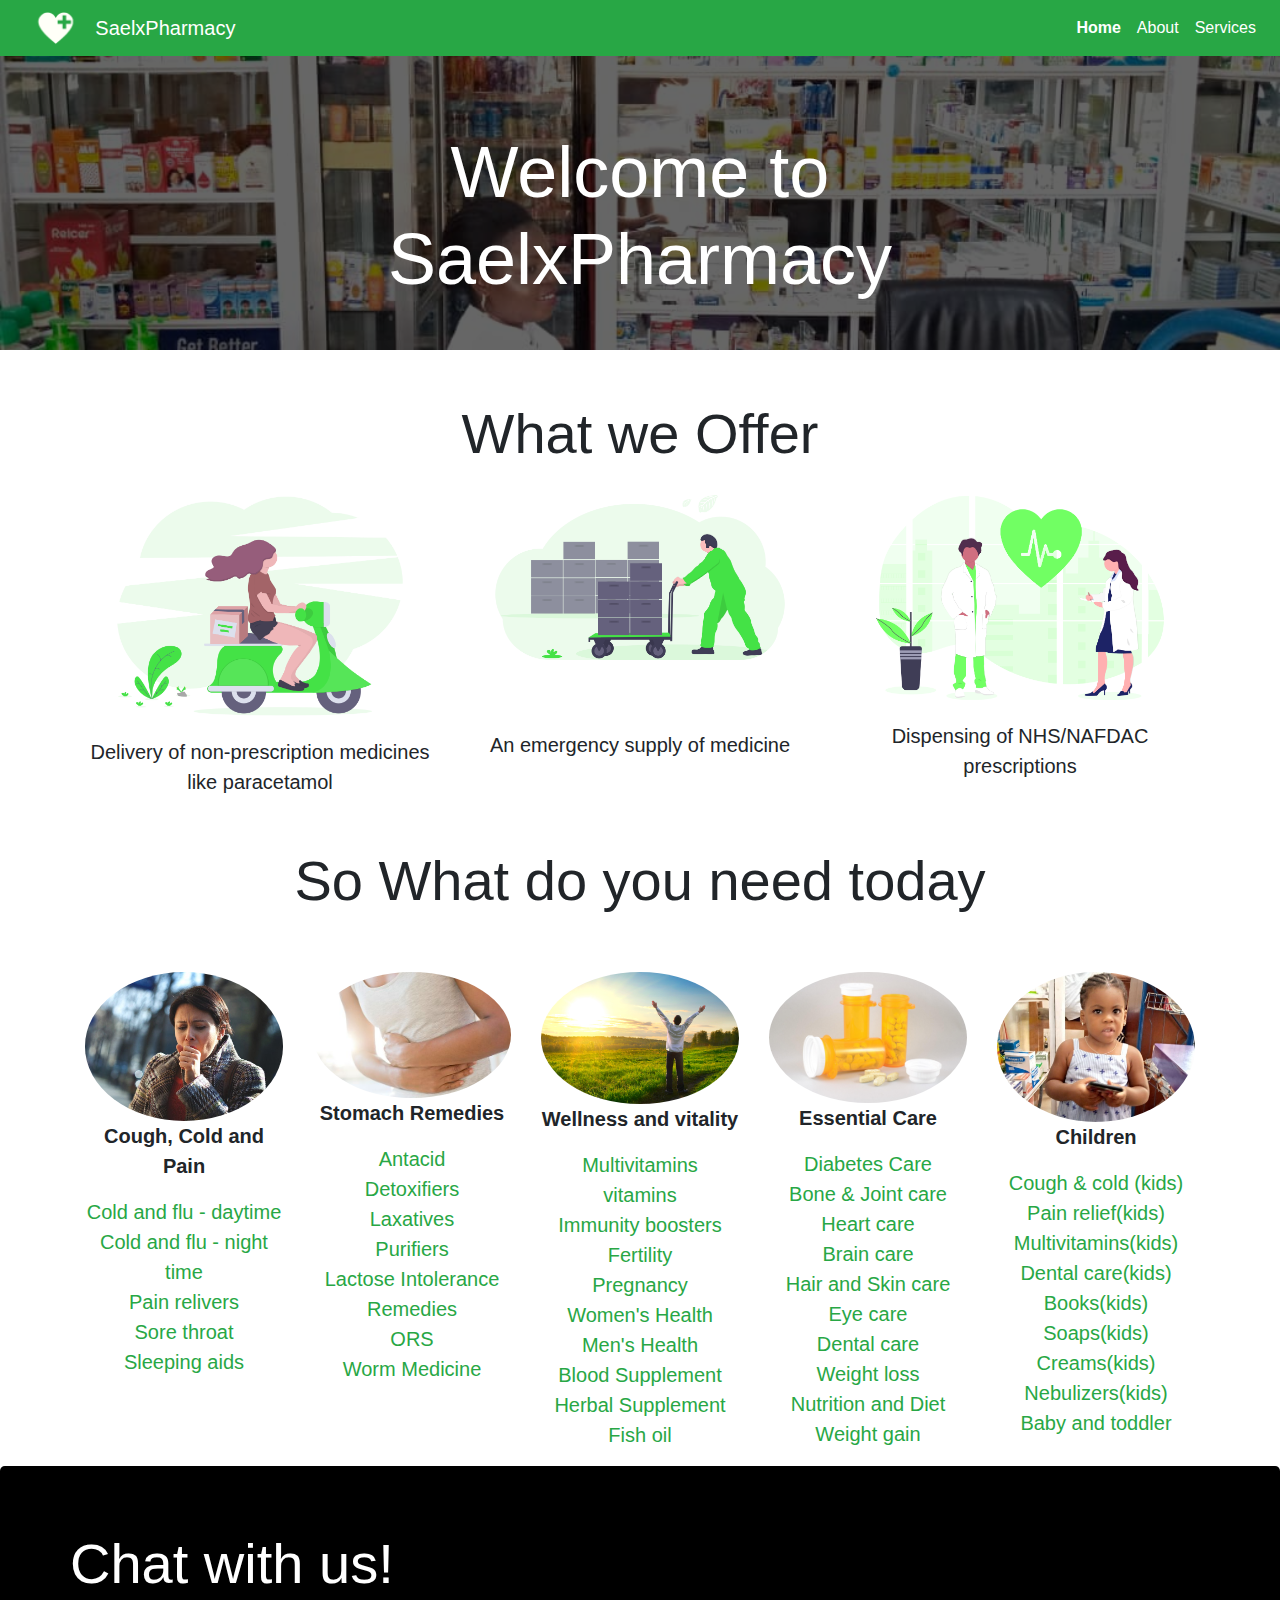
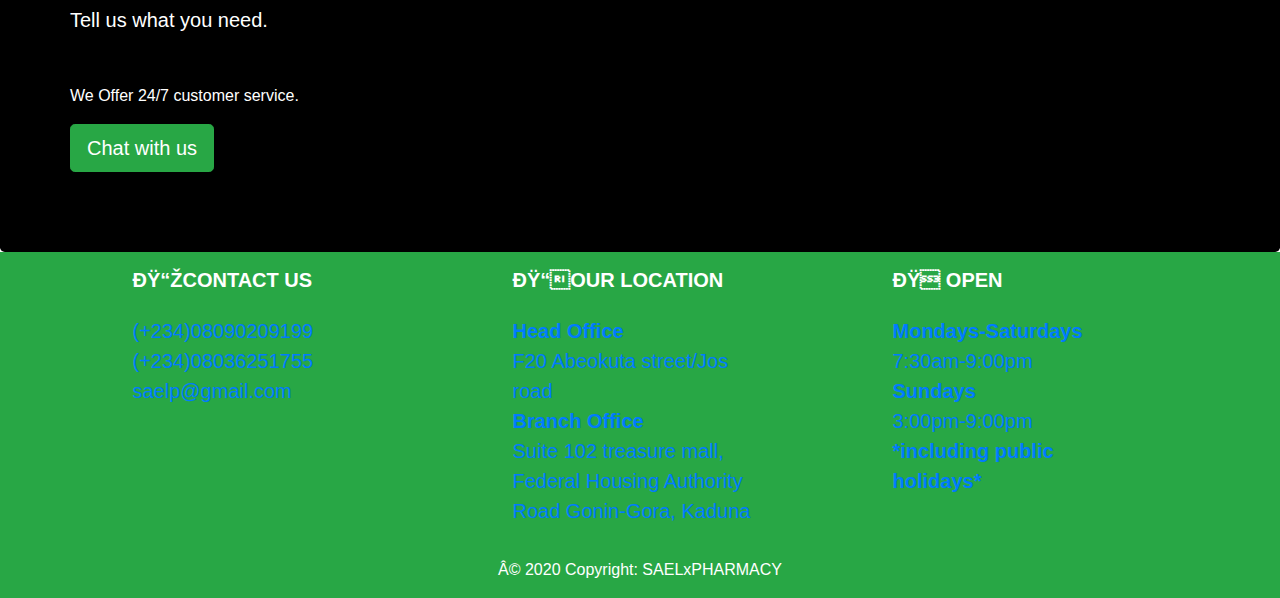
==== index.html @ efb350be "fr" ====
<!DOCTYPE html>
<html lang="en">
<head>
  <link rel="apple-touch-icon" sizes="180x180" href="/apple-touch-icon.png">
<link rel="icon" type="image/png" sizes="32x32" href="/favicon-32x32.png">
<link rel="icon" type="image/png" sizes="16x16" href="/favicon-16x16.png">
<link rel="manifest" href="/site.webmanifest">
  <meta name="google-site-verification" content="G4_E-V_7q0S4oqtVipDEZ4zm8ffz4xvr0eAXzNdfMLc" />
  <meta name="viewport" content="width=device-width, initial-scale=1">
    <title>SAEL X PHARMACY AND ESSENTIALS LTD: Your stop for high quality drugs</title>
    <link rel="stylesheet" type="text/css" href="style.css">
    <!-- Latest compiled and minified CSS -->
<link rel="stylesheet" href="https://maxcdn.bootstrapcdn.com/bootstrap/4.5.0/css/bootstrap.min.css">

<!-- jQuery library -->
<script src="https://ajax.googleapis.com/ajax/libs/jquery/3.5.1/jquery.min.js"></script>

<!-- Popper JS -->
<script src="https://cdnjs.cloudflare.com/ajax/libs/popper.js/1.16.0/umd/popper.min.js"></script>

<!-- Latest compiled JavaScript -->
<script src="https://maxcdn.bootstrapcdn.com/bootstrap/4.5.0/js/bootstrap.min.js"></script>
</head>
<body>
<!--Start of Tawk.to Script-->
<script type="text/javascript">
    var Tawk_API=Tawk_API||{}, Tawk_LoadStart=new Date();
    (function(){
    var s1=document.createElement("script"),s0=document.getElementsByTagName("script")[0];
    s1.async=true;
    s1.src='https://embed.tawk.to/5edf9d649e5f6944229038d9/default';
    s1.charset='UTF-8';
    s1.setAttribute('crossorigin','*');
    s0.parentNode.insertBefore(s1,s0);
    })();
    </script>
    <!--End of Tawk.to Script-->

<header class ="header">
    <nav class="navbar navbar-expand-lg navbar-dark bg-success fixed-top">
      <img src="./images/s1.png" class="logo" alt="My responsive image.">
        <a class="navbar-brand" href="index">SaelxPharmacy</a>
        <button class="navbar-toggler" type="button" data-toggle="collapse" data-target="#navbarSupportedContent" aria-controls="navbarSupportedContent" aria-expanded="false" aria-label="Toggle navigation">
          <span class="navbar-toggler-icon"></span>
        </button>
      
        <div class="collapse navbar-collapse justify content end" id="navbarSupportedContent">
          <ul class="navbar-nav ml-auto nav-right">
            <li class="nav-item active">
              <a class="nav-link font-weight-bold" href="#">Home <span class="sr-only">(current)</span></a>
            </li>
            <li class="nav-item active">
                <a class="nav-link" href="about">About <span class="sr-only">(current)</span></a>
              </li>
              <li class="nav-item active">
                <a class="nav-link" href="services">Services <span class="sr-only">(current)</span></a>
              </li>
              <!-- <li class="nav-item active">
                <a class="nav-link" href="#">Blog <span class="sr-only">(current)</span></a>
              </li> -->
          </ul>
          <!-- <form class="form-inline my-2 my-lg-0">
            <input class="form-control mr-sm-2" type="text" placeholder="Search" aria-label="Search">
            <button class="btn btn-outline-success my-2 my-sm-0" type="submit">Search</button>
          </form> -->
          
        </div>
      </nav>
    </header>
<div class="caru">
    <div id="carouselExampleSlidesOnly" class="carousel slide" data-ride="carousel">
        <div class="carousel-inner">
          <div class="carousel-item active">
            <img class="d-block w-100  h-100" src="images/welcome.jpeg" alt="First slide">
            <div class="black-overlay">
              
            </div>
            <div class="carousel-caption">
                <h5 class="display-3">Welcome to SaelxPharmacy</h5>
              </div>
          </div>
          <div class="carousel-item">
            <img class="d-block w-100  h-100" src="images/_107427777_hi053578994.jpg" alt="Second slide">
            <div class="black-overlay"></div>
            <div class="carousel-caption">
                <h5 class="display-3">We are Happy about your existence</h5>
    
              </div>
          </div>
          <div class="carousel-item">
            <img class="d-block w-100  h-100" src="images/shutterstock_1159245352.jpg" alt="Second slide">
            <div class="black-overlay"></div>
            <div class="carousel-caption">
                <h5 class="display-3">Let us make you healthier</h5>
    
              </div>
          </div>
          </div>
        </div>
      </div>
      <div class="space">

      </div>
      <div class="ques-text">
        <h1 class="display-4">What we Offer</h1>
      </div>
      <div class="container">
        <div class="row">
          <div class="col-md lead text-center"> 
              <div class ="image">
        <img class="image-responsive" width="100%"src="images/undraw_on_the_way_ldaq.png">Delivery of non-prescription medicines like paracetamol</div>
            </div>
            <div class="col-md lead text-center"> 
                <div class ="image">
          <img class="image-responsive" width="100%"src="images/undraw_logistics_x4dc.png"><div class="space"></div>An emergency supply of medicine </div>
              </div>
              <div class="col-md lead text-center"> 
                <div class ="image">
          <img class="image-responsive" width="100%"src="images/undraw_medicine_b1ol.png">Dispensing of NHS/NAFDAC prescriptions </div>
              </div>
      </div>
      <div class="space">

      </div>
      <div class="ques-text">
        <h1 class="display-4">So What do you need today</h1>
      </div>
      <div class="space">

          </div>

</div>
<div class ="need">
    <div class="container">
        <div class="row">
          <div class="col-md">
              <div class="image">
                  <img class="image-responsive rounded-circle" width="100%"src="images/coughcold.jpg">
                </div>
                <p class="lead text-center font-weight-bold">Cough, Cold and Pain</p>
                <ul class="lead text-decoration-none text-center text-success">
                    <li>Cold and flu - daytime</li>
                    <li>Cold and flu - night time</li>
                    <li>Pain relivers</li>
                    <li>Sore throat</li>
                    <li>Sleeping aids</li>
                </ul>
            </div>
          <div class="col-md">
              <div class="image">
                  <img class="image-responsive rounded-circle" width="100%"src="images/sharppain.jpg">
                </div>
                <p class="lead text-center font-weight-bold">Stomach Remedies</p>
                <ul class="lead text-decoration-none text-center text-success">
                    <li>Antacid</li>
                    <li>Detoxifiers</li>
                    <li>Laxatives</li>
                    <li>Purifiers</li>
                    <li>Lactose Intolerance Remedies</li>
                    <li>ORS</li>
                    <li>Worm Medicine</li>
                </ul>
            </div>         
          <div class="col-md">
              <div class="image">
                  <img class="image-responsive rounded-circle" width="100%"src="images/wellandvital.jpg">
                </div>
                <p class="lead text-center font-weight-bold">Wellness and vitality</p>
                <ul class="lead text-decoration-none text-center text-success">
                    <li>Multivitamins</li>
                    <li>vitamins</li>
                    <li>Immunity boosters</li>
                    <li>Fertility</li>
                    <li>Pregnancy</li>
                    <li>Women's Health</li>
                    <li>Men's Health</li>
                    <li>Blood Supplement</li>
                    <li>Herbal Supplement</li>
                    <li>Fish oil</li>
                </ul>
            </div>
          <div class="col-md">
              <div class="image">
                  <img class="image-responsive rounded-circle" width="100%"src="images/essentialcare.jpg">
                </div>
                <p class="lead text-center font-weight-bold">Essential Care</p>
                <ul class="lead text-decoration-none text-center text-success">
                    <li>Diabetes Care</li>
                    <li>Bone & Joint care</li>
                    <li>Heart care</li>
                    <li>Brain care</li>
                    <li>Hair and Skin care</li>
                    <li>Eye care</li>
                    <li>Dental care</li>
                    <li>Weight loss</li>
                    <li>Nutrition and Diet</li>
                    <li>Weight gain</li>
                </ul>
            </div>
          <div class="col-md">
              <div class="image">
                  <img class="image-responsive rounded-circle" width="100%"src="images/c1.jpeg">
                </div>
                <p class="lead text-center font-weight-bold">Children</p>
                <ul class="lead text-decoration-none text-center text-success ">
                    <li>Cough & cold (kids)</li>
                    <li>Pain relief(kids)</li>
                    <li>Multivitamins(kids)</li>
                    <li>Dental care(kids)</li>
                    <li>Books(kids)</li>
                    <li>Soaps(kids)</li>
                    <li>Creams(kids)</li>
                    <li>Nebulizers(kids)</li>
                    <li>Baby and toddler</li>
                </ul>
            </div>
        </div>
</div>
  </div>
  <div class="jumbotron text-white" style="margin-bottom: 0px; ">
    <div class="container">
        <div class="row" >
    <div class="col-xs-offset-2 col-xs-8">
    <h1 class="display-4">Chat with us!</h1>
    <p class="lead">Tell us what you need.</p>
    <hr class="my-4">
    <p>We Offer 24/7 customer service.</p>
    <p class="lead">
      <a class="btn btn-success btn-lg" href="https://tawk.to/chat/5edf9d649e5f6944229038d9/default" role="button">Chat with us</a>
    </p>
    </div>
    </div>
    </div>
  </div>
</body>
<footer class="page-footer font-small " >

    <!-- Footer Links -->
    <div class="container text-center text-md-left">
  
      <!-- Grid row -->
      <div class="row">
  
        <!-- Grid column -->
        <div class="col-md-3 mx-auto">
  
          <!-- Links -->
          <h5 class="font-weight-bold text-uppercase mt-3 mb-4 text-white"><span>
            📞</span>CONTACT US</h5>
  
          <ul class="list-unstyled text-white">
            <li>
              <a class="lead">(+234)08090209199</a>
            </li>
            <li>
                <a class="lead">(+234)08036251755</a>
            </li>
            <li>
                <a class="lead">saelp@gmail.com</a>
            </li>
          </ul>
  
        </div>
        <!-- Grid column -->
  
        <hr class="clearfix w-100 d-md-none">
  
        <!-- Grid column -->
        <div class="col-md-3 mx-auto">
  
          <!-- Links -->
          <h5 class="font-weight-bold text-uppercase mt-3 mb-4 text-white"><span>
            📍</span>OUR LOCATION</h5>
  
          <ul class="list-unstyled text-white">
            <li>
              <a class="lead font-weight-bold">Head Office</a>
            </li>
            <li>
              <a class="lead">F20 Abeokuta street/Jos road</a>
            </li>
            <li>
              <a class="lead  font-weight-bold" >Branch Office</a>
            </li>
            <li>
              <a class="lead ">Suite 102 treasure mall, Federal Housing Authority Road Gonin-Gora, Kaduna</a>
            </li>
          </ul>
  
        </div>
        <!-- Grid column -->
  
        <hr class="clearfix w-100 d-md-none">
  
        <!-- Grid column -->
        <div class="col-md-3 mx-auto">
  
          <!-- Links -->
          <h5 class="font-weight-bold text-uppercase mt-3 mb-4 text-white"><span>🏠</span>OPEN</h5>
  
          <ul class="list-unstyled text-white">
            <li>
              <a class="lead font-weight-bold">Mondays-Saturdays</a>
            </li>
            <li>
              <a class="lead" >7:30am-9:00pm</a>
            </li>
            <li>
              <a class="lead font-weight-bold">Sundays</a>
            </li>
            <li>
              <a class="lead">3:00pm-9:00pm</a>
            </li>
            <li>
              <a class="lead font-weight-bold">*including public holidays*</a>
            </li>
          </ul>
  
        </div>
        <!-- Grid column -->
  
        <hr class="clearfix w-100 d-md-none">
  
        <!-- Grid column -->
       
      </div>
      <!-- Grid row -->
  
    </div>
    <!-- Footer Links -->
  
    <!-- Copyright -->
    <div class="footer-copyright text-center py-3 text-white">© 2020 Copyright:
      <a>SAELxPHARMACY</a>
    </div>
    <!-- Copyright -->
  
  </footer>
  <!-- Footer -->
</html>
---- style.css ----
*{
    margin: 0;
    padding: 0;
}
.header
{
    height: 50px;
}
.navbar-style{
    box-shadow: 0 5px 10px #efefef;
}
.logo{
    height: 48px;
    padding: 2px 10px;
}

.carousel-item{
    height: 450px;
} 

.carousel-inner .carousel-item img{
    min-height:200px;
    object-fit:cover
    }
.space{
    height: 50px;
}
.ques-text h1{
    text-align: center;
}
nav .navbar-nav li a{
    color: white !important;
    }
nav .navbar-brand {
    color: white !important;
}
ul{
    list-style-type: none;
}
.jumbotron {
    margin-bottom: 0px;
 }
.caru{
    height: 300px;
}
.carousel-item{
    height: 300px;
}
.black-overlay{
    position: absolute;
    top: 0px;
    left:0px;
    height: 100%;
    width: 100%;
    background: rgba(0, 0, 0, 0.6);
}
/* .carousel-item img{
  filter: blur(1px);
  -webkit-filter: blur(1px);
} */

.jumbotron{
   
    background-size: cover;
    height: 100%;
    background-color : black !important ;
   
    
}

  @media (min-width: 544px) {  
    h1 {font-size:20px;} /*1rem = 16px*/
  }
  @media only screen and (max-width: 600px) {
    .carousel-item h5{
        font-size: 37px !important;
    }
    .ques-text .display-4{
        font-size: 42px !important;
    }
  }
 .logo{
    max-width: 100%;
     height: 40px !important;
     display: block;
  }
  footer {
      background-color: rgb(40, 167, 69);
  }
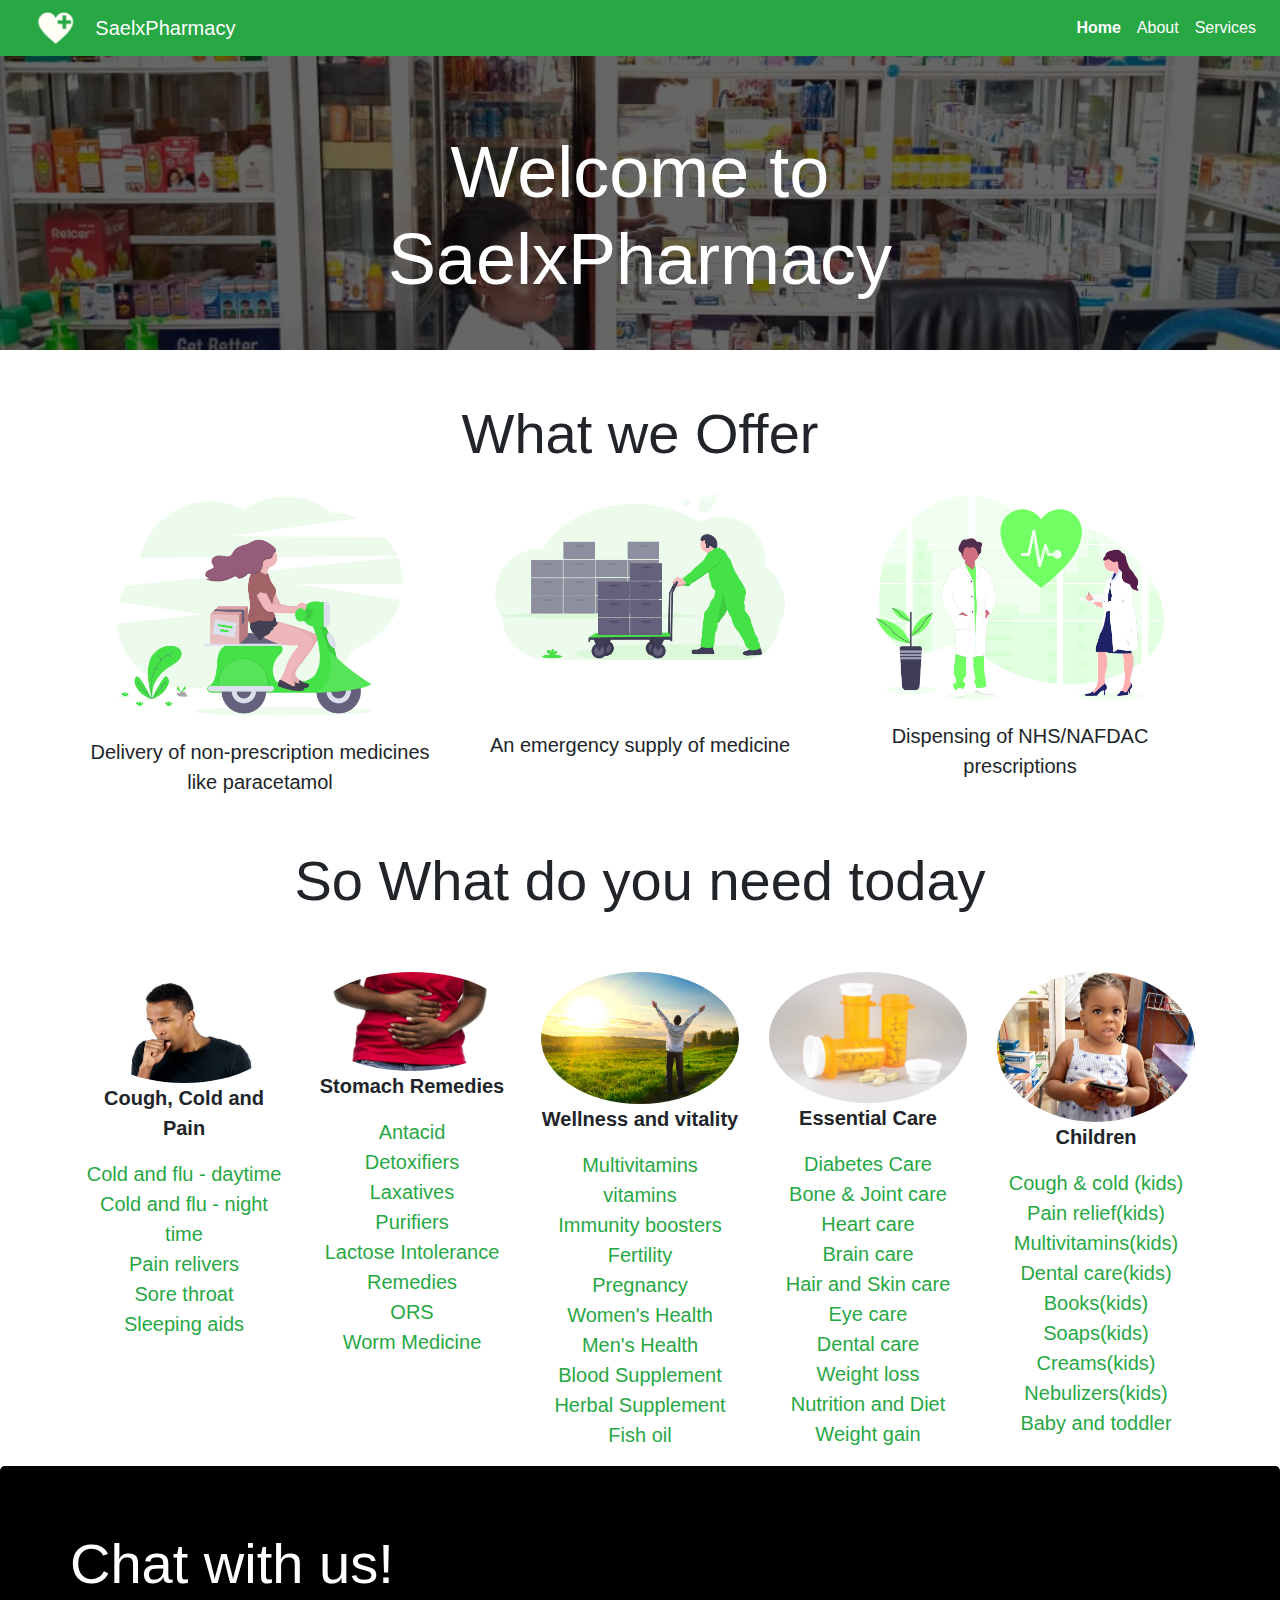
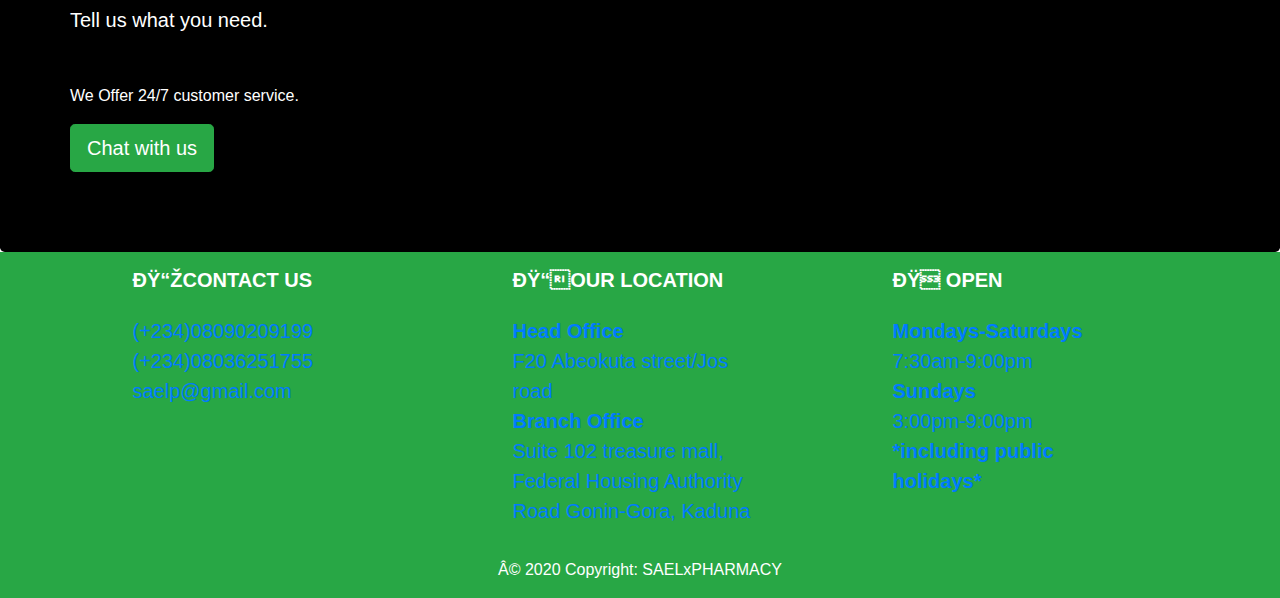
==== commit 76c86bc1: "racist" ====
--- a/index.html
+++ b/index.html
@@ -135,7 +135,7 @@
         <div class="row">
           <div class="col-md">
               <div class="image">
-                  <img class="image-responsive rounded-circle" width="100%"src="images/coughcold.jpg">
+                  <img class="image-responsive rounded-circle" width="100%"src="images/bc.jpg">
                 </div>
                 <p class="lead text-center font-weight-bold">Cough, Cold and Pain</p>
                 <ul class="lead text-decoration-none text-center text-success">
@@ -148,7 +148,7 @@
             </div>
           <div class="col-md">
               <div class="image">
-                  <img class="image-responsive rounded-circle" width="100%"src="images/sharppain.jpg">
+                  <img class="image-responsive rounded-circle" width="100%"src="images/bs.jpg">
                 </div>
                 <p class="lead text-center font-weight-bold">Stomach Remedies</p>
                 <ul class="lead text-decoration-none text-center text-success">
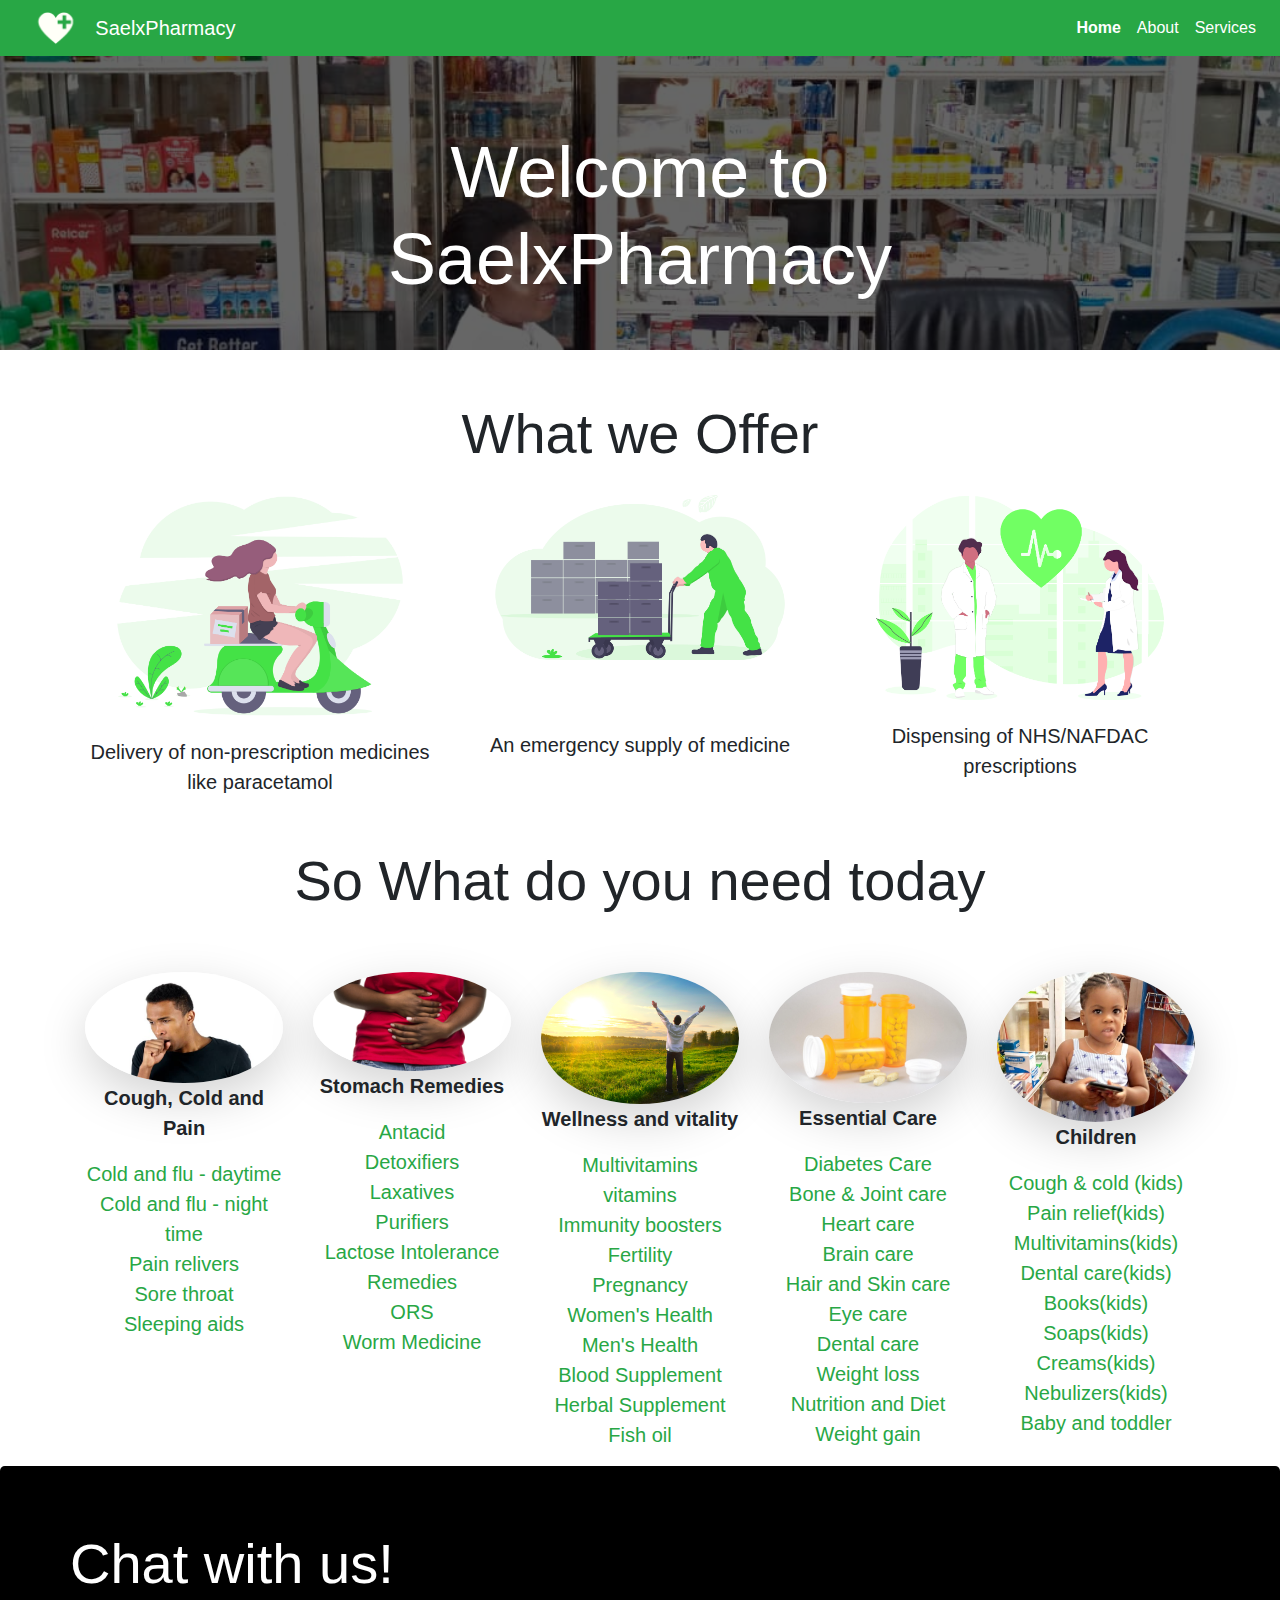
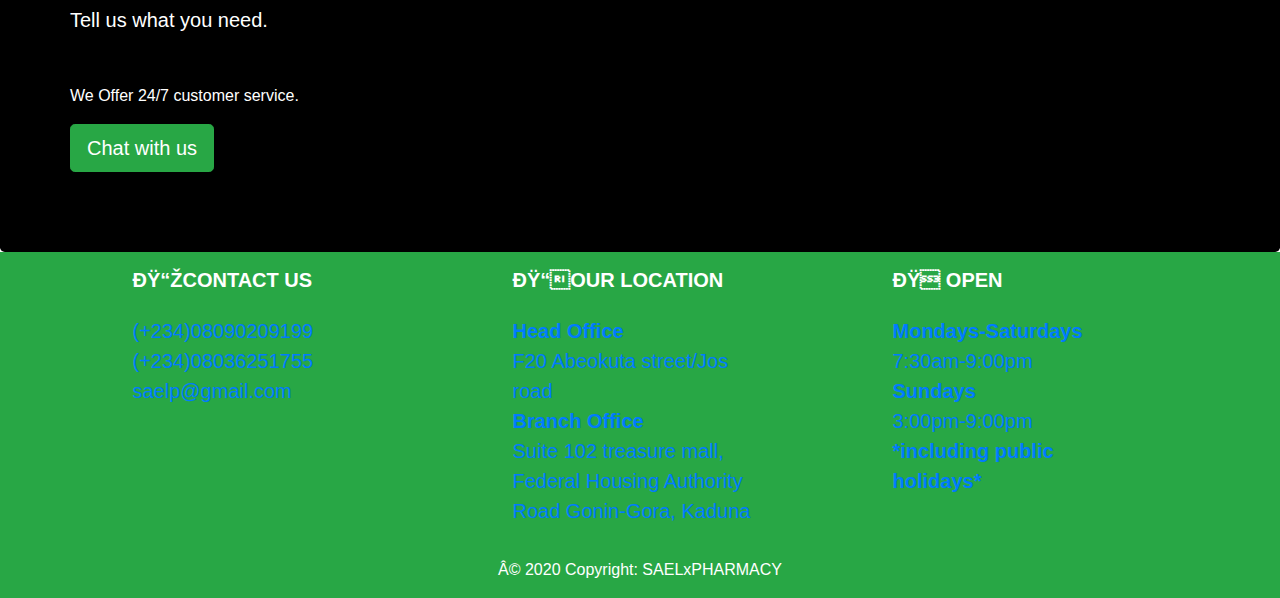
==== commit 93dc0071: "sd" ====
--- a/index.html
+++ b/index.html
@@ -135,7 +135,7 @@
         <div class="row">
           <div class="col-md">
               <div class="image">
-                  <img class="image-responsive rounded-circle" width="100%"src="images/bc.jpg">
+                  <img class="image-responsive rounded-circle shadow-lg " width="100%"src="images/bc.jpg">
                 </div>
                 <p class="lead text-center font-weight-bold">Cough, Cold and Pain</p>
                 <ul class="lead text-decoration-none text-center text-success">
@@ -148,7 +148,7 @@
             </div>
           <div class="col-md">
               <div class="image">
-                  <img class="image-responsive rounded-circle" width="100%"src="images/bs.jpg">
+                  <img class="image-responsive rounded-circle shadow-lg " width="100%"src="images/bs.jpg">
                 </div>
                 <p class="lead text-center font-weight-bold">Stomach Remedies</p>
                 <ul class="lead text-decoration-none text-center text-success">
@@ -163,7 +163,7 @@
             </div>         
           <div class="col-md">
               <div class="image">
-                  <img class="image-responsive rounded-circle" width="100%"src="images/wellandvital.jpg">
+                  <img class="image-responsive rounded-circle shadow-lg " width="100%"src="images/wellandvital.jpg">
                 </div>
                 <p class="lead text-center font-weight-bold">Wellness and vitality</p>
                 <ul class="lead text-decoration-none text-center text-success">
@@ -181,7 +181,7 @@
             </div>
           <div class="col-md">
               <div class="image">
-                  <img class="image-responsive rounded-circle" width="100%"src="images/essentialcare.jpg">
+                  <img class="image-responsive rounded-circle shadow-lg " width="100%"src="images/essentialcare.jpg">
                 </div>
                 <p class="lead text-center font-weight-bold">Essential Care</p>
                 <ul class="lead text-decoration-none text-center text-success">
@@ -199,7 +199,7 @@
             </div>
           <div class="col-md">
               <div class="image">
-                  <img class="image-responsive rounded-circle" width="100%"src="images/c1.jpeg">
+                  <img class="image-responsive rounded-circle shadow-lg " width="100%"src="images/c1.jpeg">
                 </div>
                 <p class="lead text-center font-weight-bold">Children</p>
                 <ul class="lead text-decoration-none text-center text-success ">
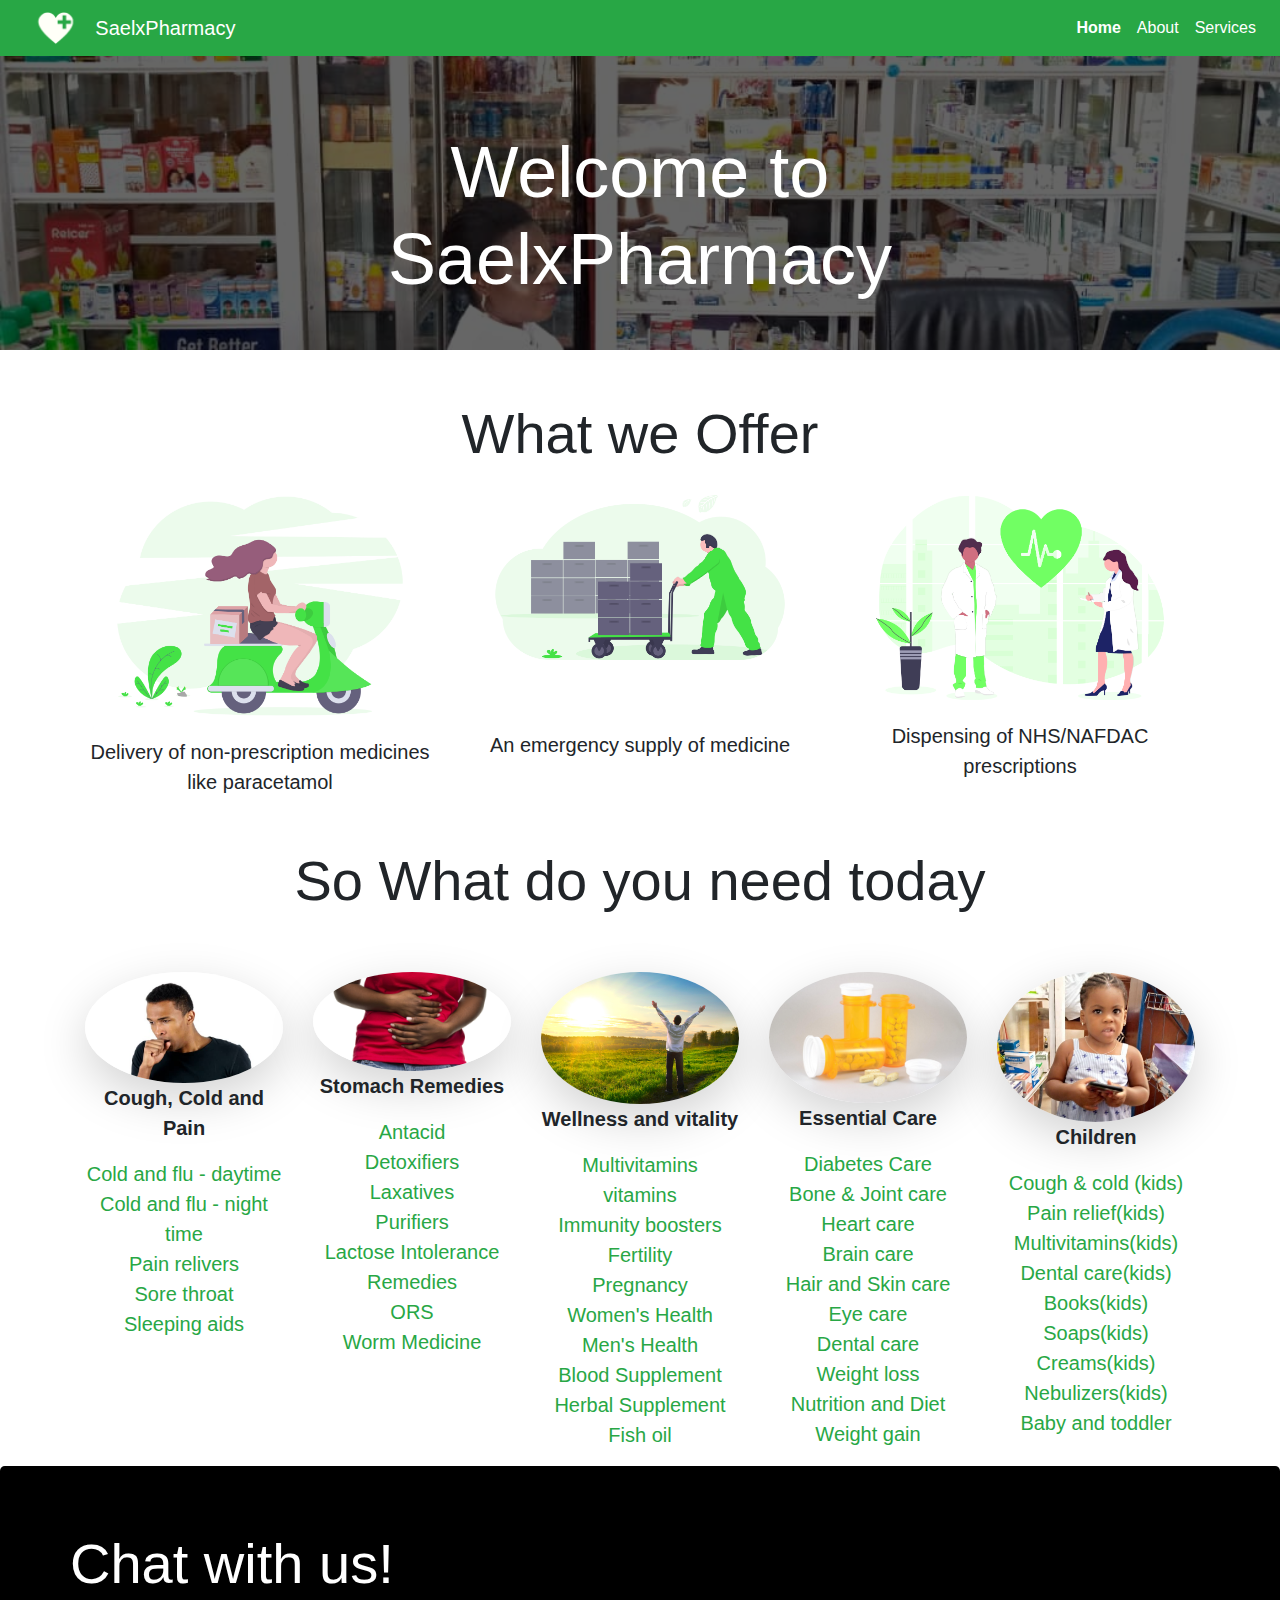
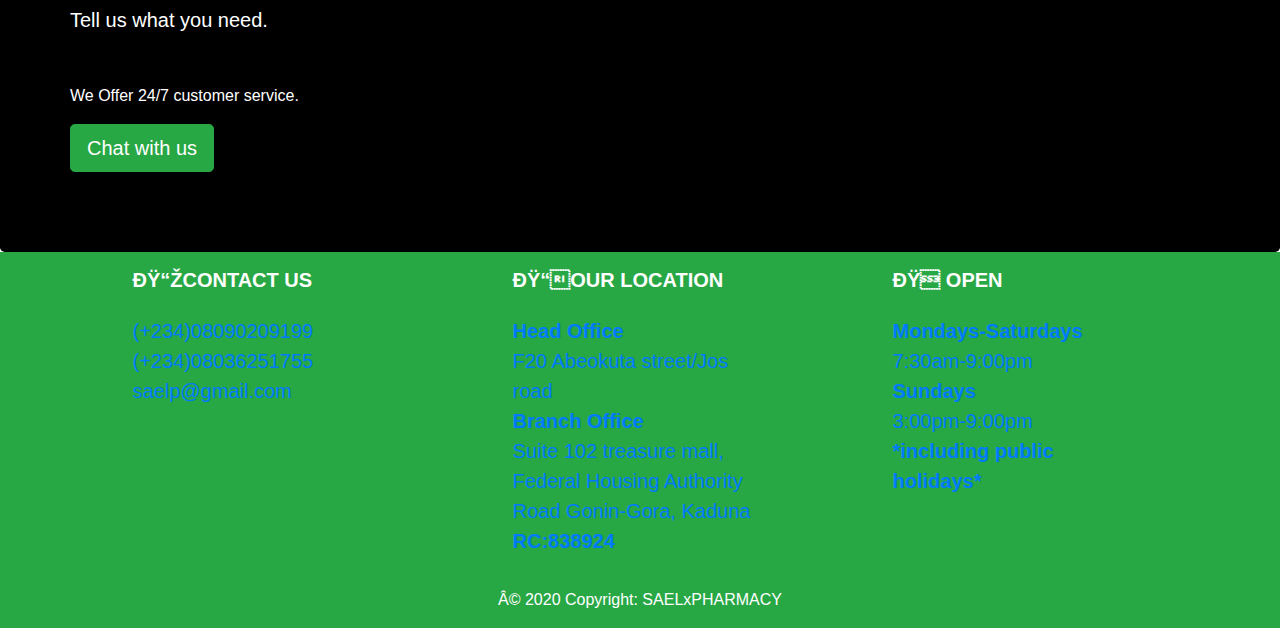
==== commit ac4b4715: "fml" ====
--- a/index.html
+++ b/index.html
@@ -1,9 +1,9 @@
 <!DOCTYPE html>
 <html lang="en">
 <head>
-  <link rel="apple-touch-icon" sizes="180x180" href="/apple-touch-icon.png">
-<link rel="icon" type="image/png" sizes="32x32" href="/favicon-32x32.png">
-<link rel="icon" type="image/png" sizes="16x16" href="/favicon-16x16.png">
+  <link rel="apple-touch-icon" sizes="180x180" href="/fav.png">
+<link rel="icon" type="image/png" sizes="32x32" href="/fav.png">
+<link rel="icon" type="image/png" sizes="16x16" href="/fav.png">
 <link rel="manifest" href="/site.webmanifest">
   <meta name="google-site-verification" content="G4_E-V_7q0S4oqtVipDEZ4zm8ffz4xvr0eAXzNdfMLc" />
   <meta name="viewport" content="width=device-width, initial-scale=1">
@@ -285,6 +285,9 @@
             <li>
               <a class="lead ">Suite 102 treasure mall, Federal Housing Authority Road Gonin-Gora, Kaduna</a>
             </li>
+            <li>
+              <a class="lead font-weight-bold">RC:838924</a>
+            </li>
           </ul>
   
         </div>
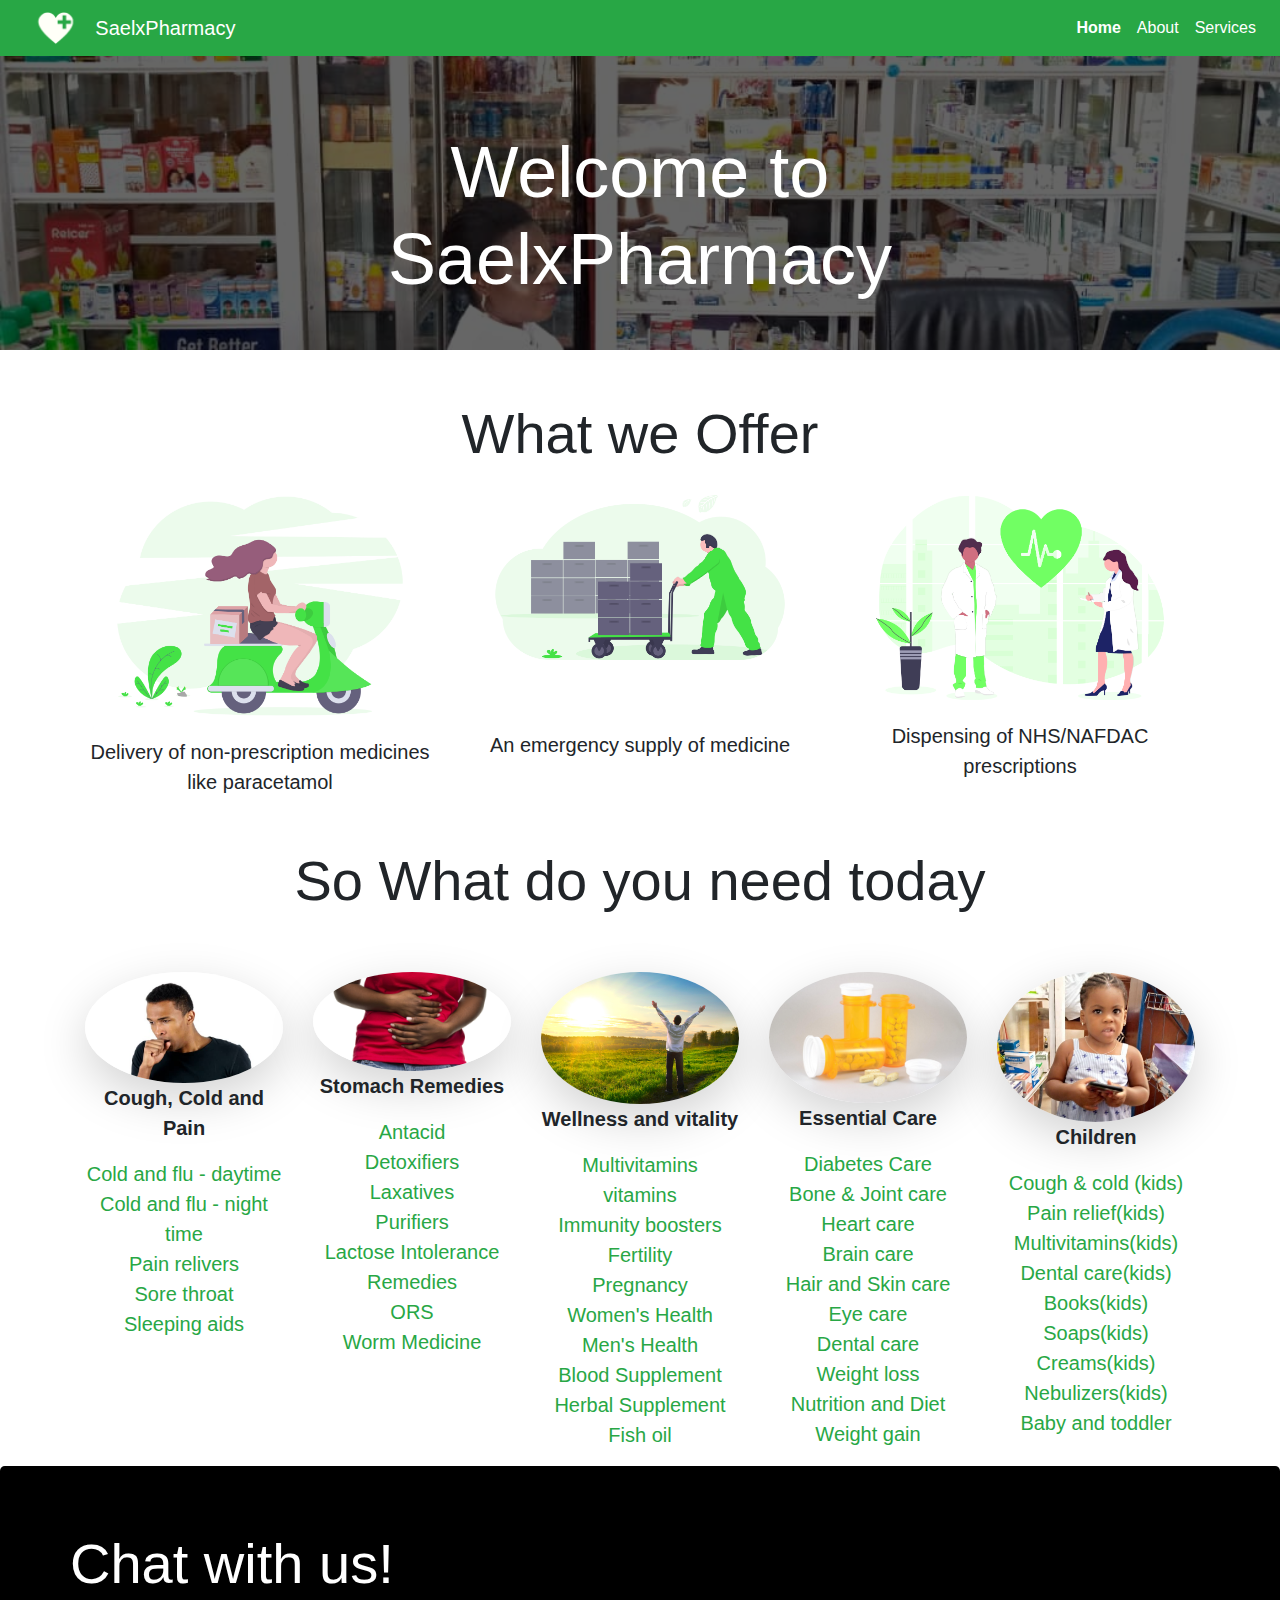
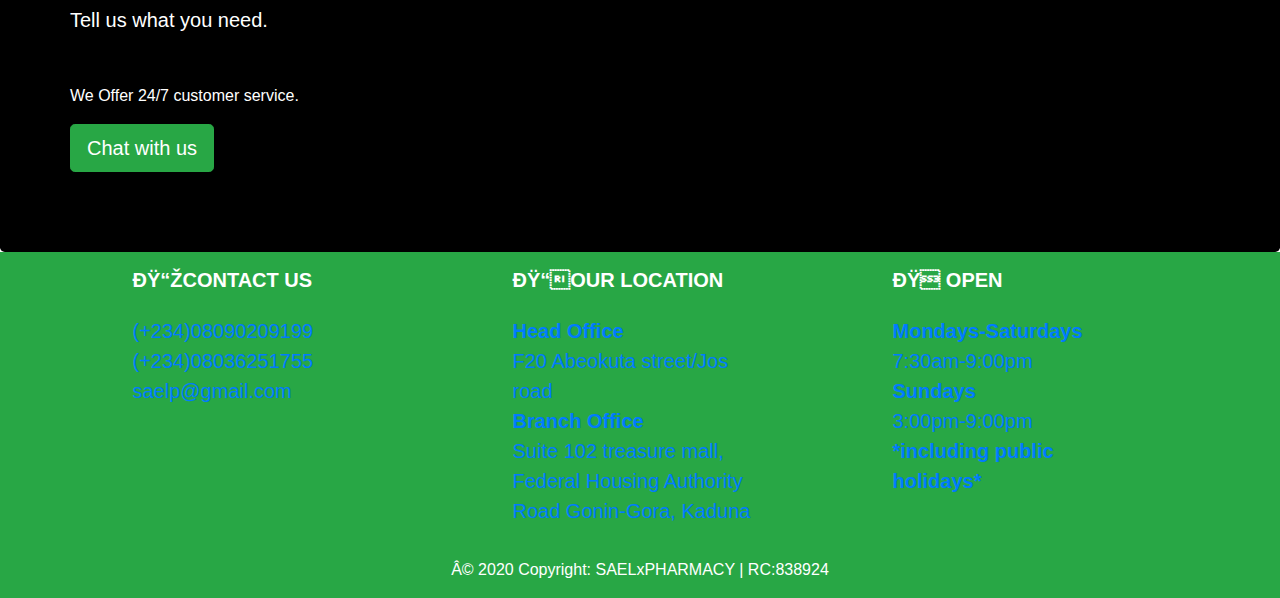
==== commit 49a8e4b0: "added ms" ====
--- a/index.html
+++ b/index.html
@@ -285,9 +285,7 @@
             <li>
               <a class="lead ">Suite 102 treasure mall, Federal Housing Authority Road Gonin-Gora, Kaduna</a>
             </li>
-            <li>
-              <a class="lead font-weight-bold">RC:838924</a>
-            </li>
+          
           </ul>
   
         </div>
@@ -334,7 +332,7 @@
   
     <!-- Copyright -->
     <div class="footer-copyright text-center py-3 text-white">© 2020 Copyright:
-      <a>SAELxPHARMACY</a>
+      <a>SAELxPHARMACY | RC:838924</a>
     </div>
     <!-- Copyright -->
   
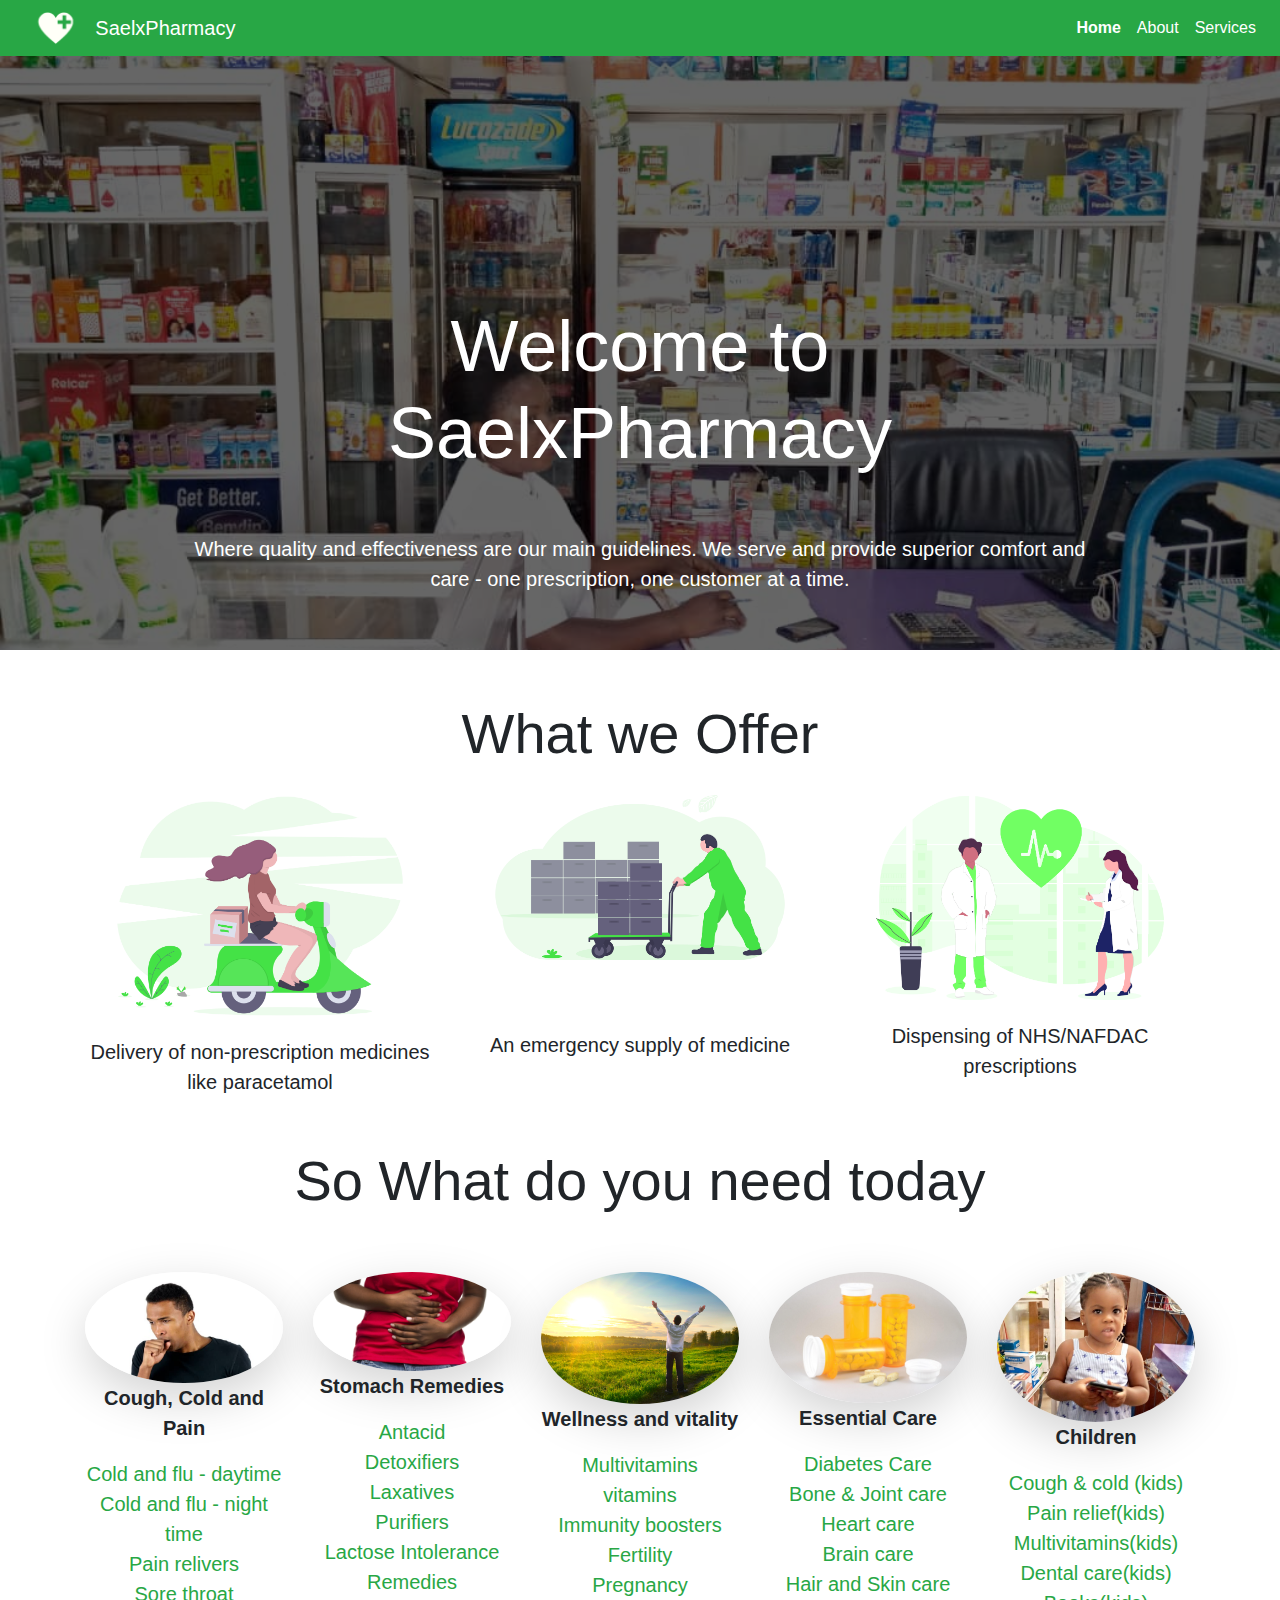
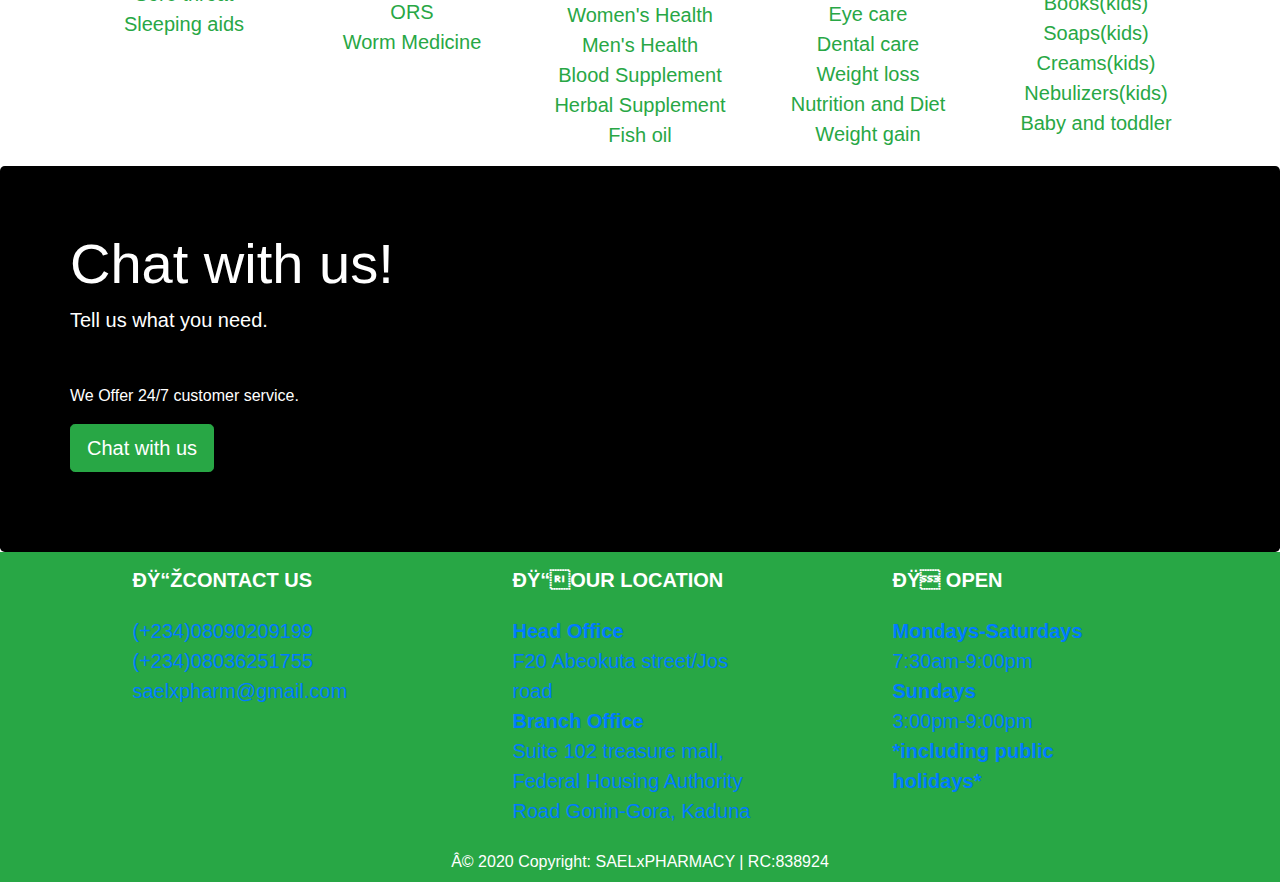
==== commit 210a31aa: "final" ====
--- a/index.html
+++ b/index.html
@@ -77,6 +77,10 @@
             </div>
             <div class="carousel-caption">
                 <h5 class="display-3">Welcome to SaelxPharmacy</h5>
+                <div class="space">
+
+                </div>
+                <p class ="lead">Where quality and effectiveness are our main guidelines. We serve and provide superior comfort and care - one prescription, one customer at a time.</p>
               </div>
           </div>
           <div class="carousel-item">
@@ -84,7 +88,10 @@
             <div class="black-overlay"></div>
             <div class="carousel-caption">
                 <h5 class="display-3">We are Happy about your existence</h5>
-    
+                <div class="space">
+
+                </div>
+                <p class ="lead">At SaelxPharmacy, your health is our main priority. We take time to evaluate and suggest the best medicines for you based on your ailments to ensure your optimal recovery.</p>
               </div>
           </div>
           <div class="carousel-item">
@@ -92,7 +99,10 @@
             <div class="black-overlay"></div>
             <div class="carousel-caption">
                 <h5 class="display-3">Let us make you healthier</h5>
-    
+                <div class="space">
+
+                </div>
+                <p class ="lead">Visit us today and be guaranteed a healthy life!</p>
               </div>
           </div>
           </div>
@@ -256,7 +266,7 @@
                 <a class="lead">(+234)08036251755</a>
             </li>
             <li>
-                <a class="lead">saelp@gmail.com</a>
+                <a class="lead">saelxpharm@gmail.com</a>
             </li>
           </ul>
   
@@ -331,7 +341,7 @@
     <!-- Footer Links -->
   
     <!-- Copyright -->
-    <div class="footer-copyright text-center py-3 text-white">© 2020 Copyright:
+    <div class="footer-copyright text-center py-2 text-white">© 2020 Copyright:
       <a>SAELxPHARMACY | RC:838924</a>
     </div>
     <!-- Copyright -->
--- a/style.css
+++ b/style.css
@@ -41,10 +41,10 @@
     margin-bottom: 0px;
  }
 .caru{
-    height: 300px;
+    height: 600px !important;
 }
 .carousel-item{
-    height: 300px;
+    height: 600px !important;
 }
 .black-overlay{
     position: absolute;
@@ -68,15 +68,27 @@
     
 }
 
-  @media (min-width: 544px) {  
+  @media (min-width: 375px) {  
     h1 {font-size:20px;} /*1rem = 16px*/
+    .caru{
+        height: 300px;
+    }
+    .carousel-item{
+        height: 300px;
+    }
   }
-  @media only screen and (max-width: 600px) {
+  @media only screen and (max-width: 375px) {
     .carousel-item h5{
         font-size: 37px !important;
     }
     .ques-text .display-4{
         font-size: 42px !important;
+    }
+    .caru{
+        height: 300px;
+    }
+    .carousel-item{
+        height: 300px;
     }
   }
  .logo{
@@ -86,4 +98,7 @@
   }
   footer {
       background-color: rgb(40, 167, 69);
-  }+  }
+.rc{
+font-size: 10px !important;
+}